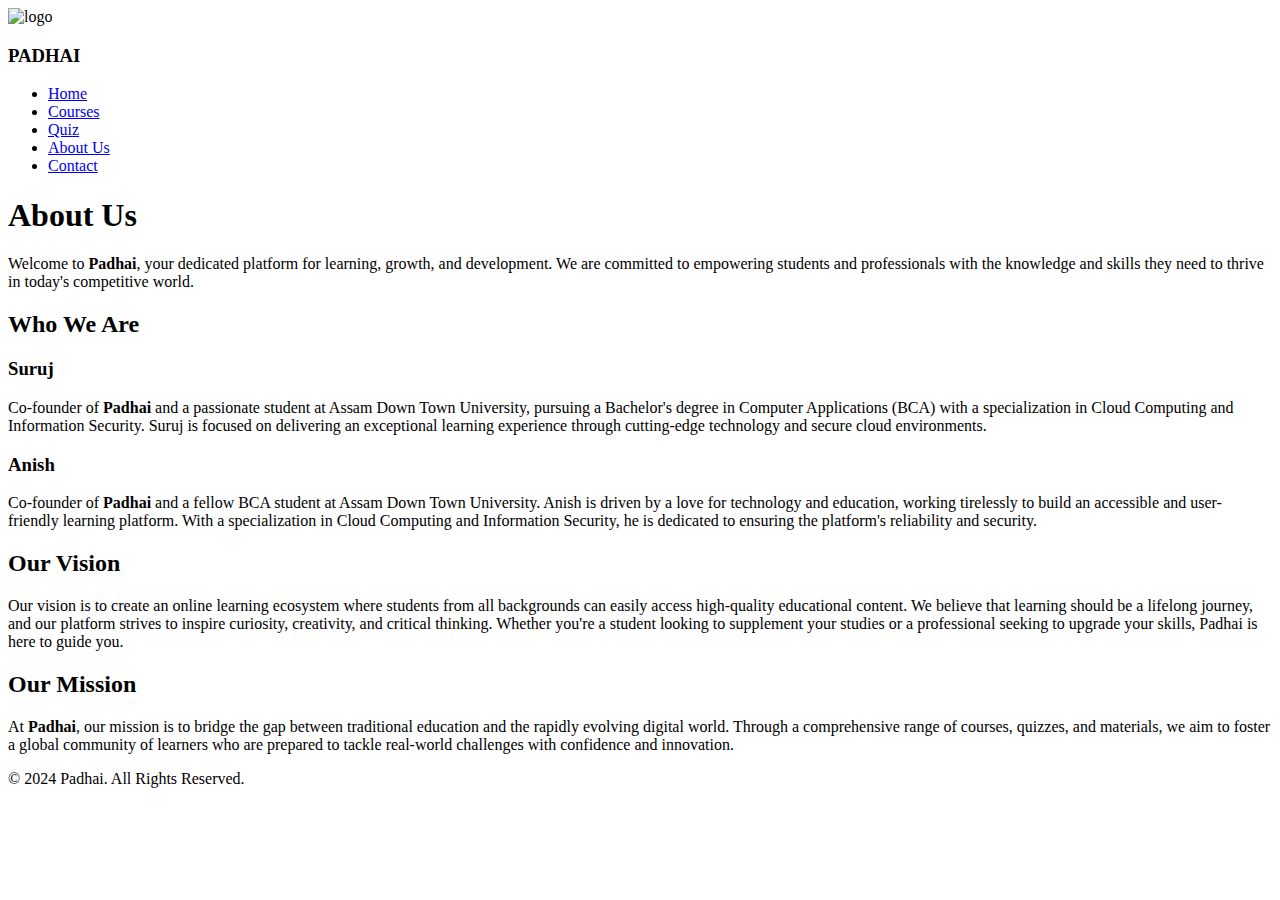
==== about.html @ 5148da03 "Create about.html" ====
<!DOCTYPE html>
<html lang="en">
<head>
    <meta charset="UTF-8">
    <meta name="viewport" content="width=device-width, initial-scale=1.0">
    <title>About Us - Padhai.com</title>
    <link rel="stylesheet" href="about.css">
</head>
<body>
    <header>
        <div class="logo">
            <img src="https://svgshare.com/i/15RF.svg" alt="logo">
            <h3>PADHAI</h3>
        </div>
        <nav>
            <ul>
                <li><a href="home.html">Home</a></li>
                <li><a href="course.html">Courses</a></li>
                <li><a href="quiz.html">Quiz</a></li>
                <li><a href="about.html" class="active">About Us</a></li>
                <li><a href="contact.html">Contact</a></li>
            </ul>
        </nav>
    </header>

    <section class="about-us">
        <div class="container">
            <h1>About Us</h1>
            <p>Welcome to <strong>Padhai</strong>, your dedicated platform for learning, growth, and development. We are committed to empowering students and professionals with the knowledge and skills they need to thrive in today's competitive world.</p>
            <h2>Who We Are</h2>
            <div class="team">
                <div class="team-member">
                    <h3>Suruj</h3>
                    <p>Co-founder of <strong>Padhai</strong> and a passionate student at Assam Down Town University, pursuing a Bachelor's degree in Computer Applications (BCA) with a specialization in Cloud Computing and Information Security. Suruj is focused on delivering an exceptional learning experience through cutting-edge technology and secure cloud environments.</p>
                </div>
                <div class="team-member">
                    <h3>Anish</h3>
                    <p>Co-founder of <strong>Padhai</strong> and a fellow BCA student at Assam Down Town University. Anish is driven by a love for technology and education, working tirelessly to build an accessible and user-friendly learning platform. With a specialization in Cloud Computing and Information Security, he is dedicated to ensuring the platform's reliability and security.</p>
                </div>
            </div>
            <h2>Our Vision</h2>
            <p>Our vision is to create an online learning ecosystem where students from all backgrounds can easily access high-quality educational content. We believe that learning should be a lifelong journey, and our platform strives to inspire curiosity, creativity, and critical thinking. Whether you're a student looking to supplement your studies or a professional seeking to upgrade your skills, Padhai is here to guide you.</p>
            <h2>Our Mission</h2>
            <p>At <strong>Padhai</strong>, our mission is to bridge the gap between traditional education and the rapidly evolving digital world. Through a comprehensive range of courses, quizzes, and materials, we aim to foster a global community of learners who are prepared to tackle real-world challenges with confidence and innovation.</p>
        </div>
    </section>

    <footer>
        <p>© 2024 Padhai. All Rights Reserved.</p>
    </footer>
</body>
</html>
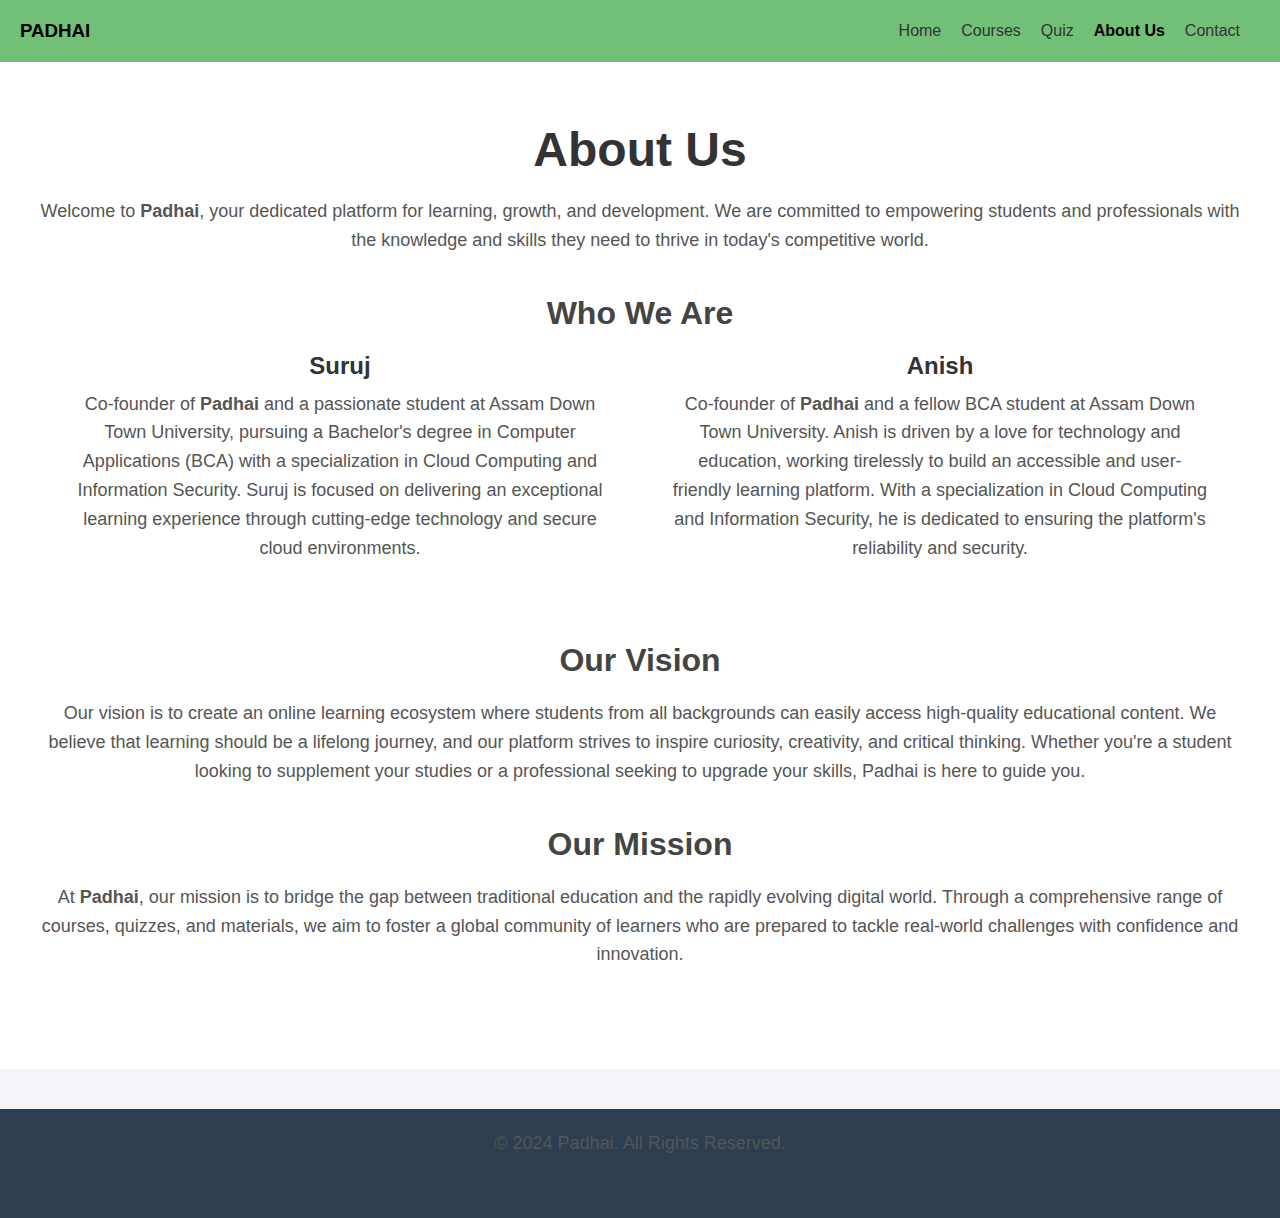
==== commit b932ea7f: "Update about.html" ====
--- a/about.html
+++ b/about.html
@@ -9,7 +9,7 @@
 <body>
     <header>
         <div class="logo">
-            <img src="https://svgshare.com/i/15RF.svg" alt="logo">
+           
             <h3>PADHAI</h3>
         </div>
         <nav>
--- a/about.css
+++ b/about.css
@@ -0,0 +1,103 @@
+* {
+    margin: 0;
+    padding: 0;
+    box-sizing: border-box;
+    font-family: Arial, sans-serif;
+}
+
+body {
+    background-color: #f4f4f9;
+}
+
+header {
+    display: flex;
+    justify-content: space-between;
+    align-items: center;
+    padding: 20px;
+    background-color: #72BF78;
+    box-shadow: 0 2px 4px rgba(0,0,0,0.1);
+}
+
+.logo {
+    display: flex;
+    align-items: center;
+}
+
+.logo img {
+    width: 40px;
+    margin-right: 10px;
+}
+
+nav ul {
+    display: flex;
+    list-style: none;
+}
+
+nav ul li {
+    margin-right: 20px;
+}
+
+nav ul li a {
+    text-decoration: none;
+    color: #333;
+    font-size: 16px;
+}
+
+nav ul li a.active {
+    font-weight: bold;
+    color: #000;
+}
+
+section.about-us {
+    padding: 60px 20px;
+    background-color: #fff;
+}
+
+.container {
+    max-width: 1200px;
+    margin: 0 auto;
+    text-align: center;
+}
+
+h1 {
+    font-size: 48px;
+    color: #333;
+    margin-bottom: 20px;
+}
+
+p {
+    font-size: 18px;
+    line-height: 1.6;
+    color: #555;
+    margin-bottom: 40px;
+}
+
+h2 {
+    font-size: 32px;
+    color: #444;
+    margin-bottom: 20px;
+}
+
+.team {
+    display: flex;
+    justify-content: space-around;
+    margin-bottom: 40px;
+}
+
+.team-member {
+    width: 45%;
+}
+
+.team-member h3 {
+    font-size: 24px;
+    color: #333;
+    margin-bottom: 10px;
+}
+
+footer {
+    background-color: #2c3e50;
+    color: white;
+    text-align: center;
+    padding: 20px;
+    margin-top: 40px;
+}
